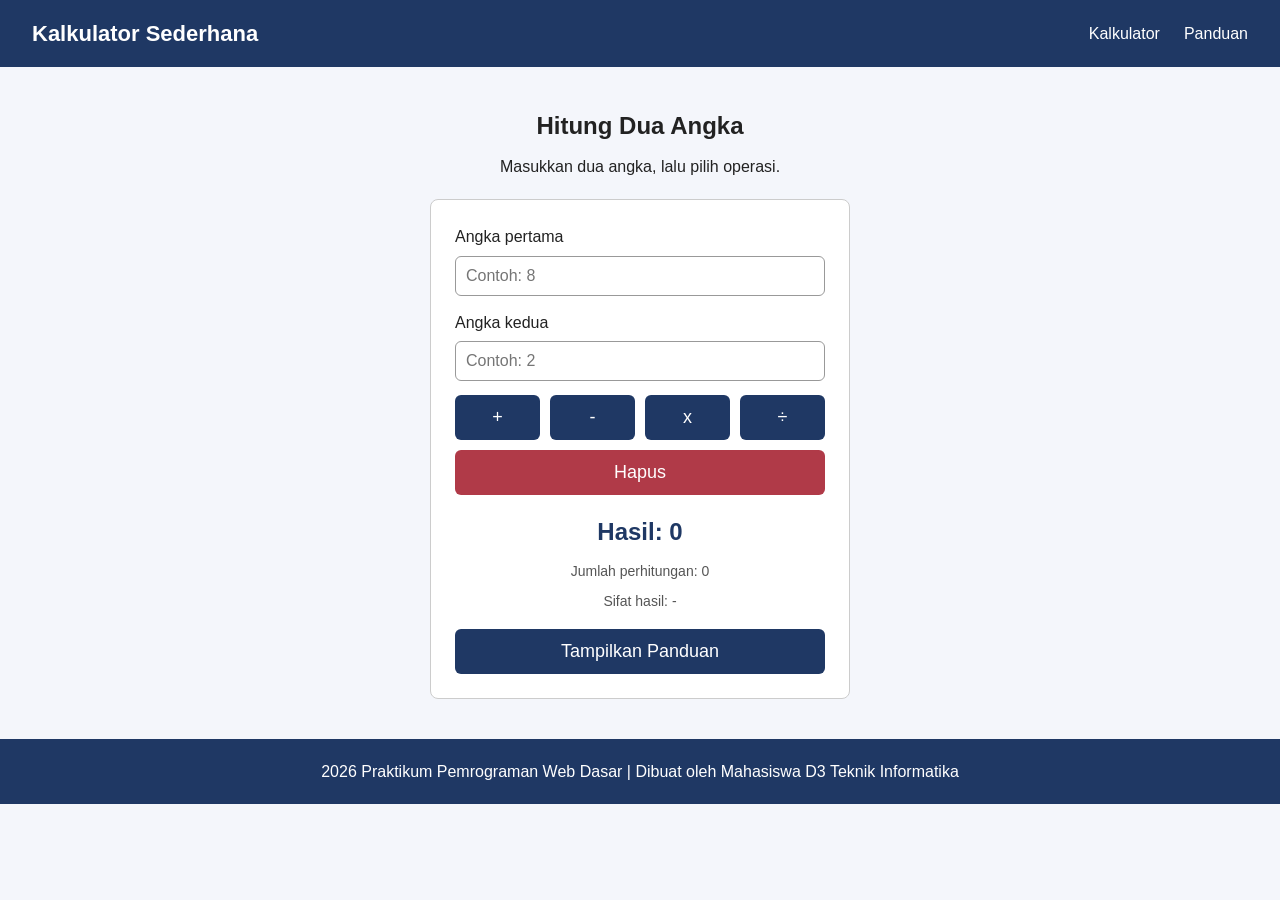
==== index.html @ 578892a5 "first commit" ====
<!--
NAMA: DAFFA RADHITYA PUTRA PRATAMA
NPM: 250302008
Kelas: TI-2A
-->
<!doctype html>
<html lang="id">
  <head>
    <meta charset="UTF-8" />
    <meta name="viewport" content="width=device-width, initial-scale=1.0" />
    <title>Kalkulator Sederhana</title>
    <link rel="stylesheet" href="style.css" />
  </head>

  <body>
    <!-- Navbar -->
    <header class="navbar">
      <h1 class="logo">Kalkulator Sederhana</h1>
      <nav>
        <ul class="menu">
          <li><a href="#kalkulator">Kalkulator</a></li>
          <li><a href="#panduan">Panduan</a></li>
        </ul>
      </nav>
    </header>

    <!-- Konten utama -->
    <main>
      <!-- Section Kalkulator -->
      <section id="kalkulator" class="kalkulator">
        <h2 id="judul">Hitung Dua Angka</h2>
        <p id="petunjuk">Masukkan dua angka, lalu pilih operasi.</p>

        <!-- Kartu Kalkulator -->
        <article class="kartu">
          <!-- Input angka pertama -->
          <label for="angka-a">Angka pertama</label>
          <input type="number" id="angka-a" placeholder="Contoh: 8" />

          <!-- Input angka kedua -->
          <label for="angka-b">Angka kedua</label>
          <input type="number" id="angka-b" placeholder="Contoh: 2" />

          <!-- Tombol operasi -->
          <div class="tombol-grid">
            <button id="tombol-tambah" type="button">+</button>
            <button id="tombol-kurang" type="button">-</button>
            <button id="tombol-kali" type="button">x</button>
            <button id="tombol-bagi" type="button">÷</button>
          </div>

          <!-- Tombol hapus -->
          <button id="tombol-hapus" class="hapus" type="button">Hapus</button>

          <!-- Hasil perhitungan -->
          <p id="hasil" class="hasil">Hasil: 0</p>

          <!-- Statistik -->
          <p id="statistik">Jumlah perhitungan: 0</p>

          <!-- Sifat hasil -->
          <p id="sifat-hasil">Sifat hasil: -</p>

          <!-- Tombol panduan -->
          <button id="tombol-panduan" type="button">Tampilkan Panduan</button>
        </article>
      </section>

      <!-- Section Panduan -->
      <section id="panduan" style="display: none">
        <h2>Panduan Penggunaan</h2>
        <ol>
          <li>Masukkan angka pertama.</li>
          <li>Masukkan angka kedua.</li>
          <li>Pilih salah satu operasi: tambah, kurang, kali, atau bagi.</li>
          <li>Hasil perhitungan akan ditampilkan pada bagian hasil.</li>
          <li>Statistik jumlah perhitungan akan bertambah setiap kali perhitungan berhasil.</li>
          <li>Gunakan tombol Hapus untuk mengosongkan kedua input.</li>
          <li>Gunakan tombol Tampilkan Panduan untuk melihat atau menyembunyikan panduan.</li>
        </ol>
      </section>
    </main>

    <!-- Footer -->
    <footer>
      <p id="info-pembuat">&copy; 2026 Praktikum Pemrograman Web Dasar</p>
    </footer>

    <!-- JavaScript -->
    <script src="script.js"></script>
  </body>
</html>
---- style.css ----
/*
NAMA: DAFFA RADHITYA PUTRA PRATAMA
NPM: 250302008
Kelas: TI-2A
*/

* {
  margin: 0;
  padding: 0;
  box-sizing: border-box;
}

body {
  font-family: Arial, sans-serif;
  color: #222;
  background-color: #f4f6fb;
  line-height: 1.6;
}

/* ==================== NAVBAR ==================== */

.navbar {
  display: flex;
  justify-content: space-between;
  align-items: center;
  padding: 16px 32px;
  background-color: #1f3864;
  color: white;
}

.logo {
  font-size: 22px;
}

.menu {
  display: flex;
  gap: 24px;
  list-style: none;
}

.menu a {
  color: white;
  text-decoration: none;
}

/* ==================== AREA KALKULATOR ==================== */

.kalkulator {
  display: flex;
  flex-direction: column;
  align-items: center;
  padding: 40px 20px;
  text-align: center;
}

.kalkulator h2 {
  margin-bottom: 8px;
}

/* ==================== KARTU KALKULATOR ==================== */

.kartu {
  width: 100%;
  max-width: 420px;
  margin-top: 20px;
  padding: 24px;
  text-align: left;
  border: 1px solid #ccc;
  border-radius: 8px;
  background-color: white;
}

label {
  display: block;
  margin-bottom: 6px;
}

input {
  width: 100%;
  padding: 10px;
  margin-bottom: 14px;
  border: 1px solid #999;
  border-radius: 6px;
  font-size: 16px;
}

/* ==================== TOMBOL OPERASI ==================== */

.tombol-grid {
  display: grid;
  grid-template-columns: repeat(4, 1fr);
  gap: 10px;
  margin-bottom: 10px;
}

button {
  padding: 12px 16px;
  font-size: 18px;
  background-color: #1f3864;
  color: white;
  border: none;
  border-radius: 6px;
  cursor: pointer;
}

button:hover {
  background-color: #2e5597;
}

/* ==================== TOMBOL HAPUS ==================== */

.hapus {
  width: 100%;
  background-color: #b03a48;
}

.hapus:hover {
  background-color: #8f2e3a;
}

/* ==================== HASIL ==================== */

.hasil {
  margin-top: 18px;
  font-size: 24px;
  font-weight: bold;
  color: #1f3864;
  text-align: center;
}

/* ==================== STATISTIK ==================== */

#statistik,
#sifat-hasil {
  margin-top: 8px;
  text-align: center;
  font-size: 14px;
  color: #555;
}

/* ==================== TOMBOL PANDUAN ==================== */

#tombol-panduan {
  width: 100%;
  margin-top: 16px;
}

/* ==================== PANDUAN ==================== */

#panduan {
  max-width: 700px;
  margin: 0 auto 40px;
  padding: 24px;
  background-color: white;
  border: 1px solid #ccc;
  border-radius: 8px;
}

#panduan h2 {
  margin-bottom: 12px;
  color: #1f3864;
}

#panduan ol {
  padding-left: 24px;
}

#panduan li {
  margin-bottom: 8px;
}

/* ==================== FOOTER ==================== */

footer {
  padding: 20px 32px;
  text-align: center;
  background-color: #1f3864;
  color: white;
}

/* ==================== RESPONSIVE ==================== */

@media (max-width: 480px) {
  .navbar {
    flex-direction: column;
    gap: 12px;
  }

  .kartu {
    padding: 16px;
  }

  .tombol-grid {
    grid-template-columns: repeat(2, 1fr);
  }
}
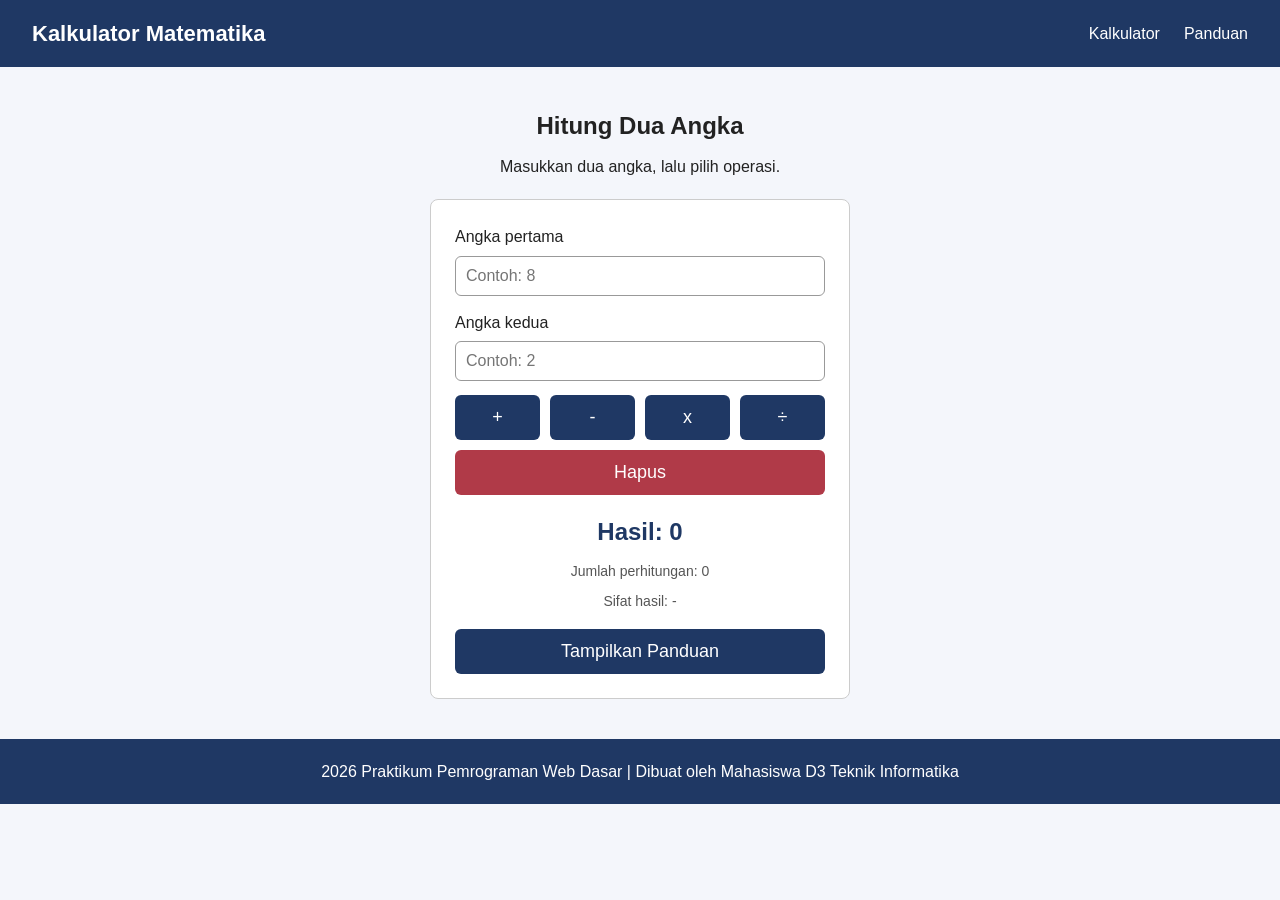
==== commit edee4a3f: "Update index.html" ====
--- a/index.html
+++ b/index.html
@@ -15,7 +15,7 @@
   <body>
     <!-- Navbar -->
     <header class="navbar">
-      <h1 class="logo">Kalkulator Sederhana</h1>
+      <h1 class="logo">Kalkulator Matematika</h1>
       <nav>
         <ul class="menu">
           <li><a href="#kalkulator">Kalkulator</a></li>
@@ -89,4 +89,4 @@
     <!-- JavaScript -->
     <script src="script.js"></script>
   </body>
-</html>+</html>
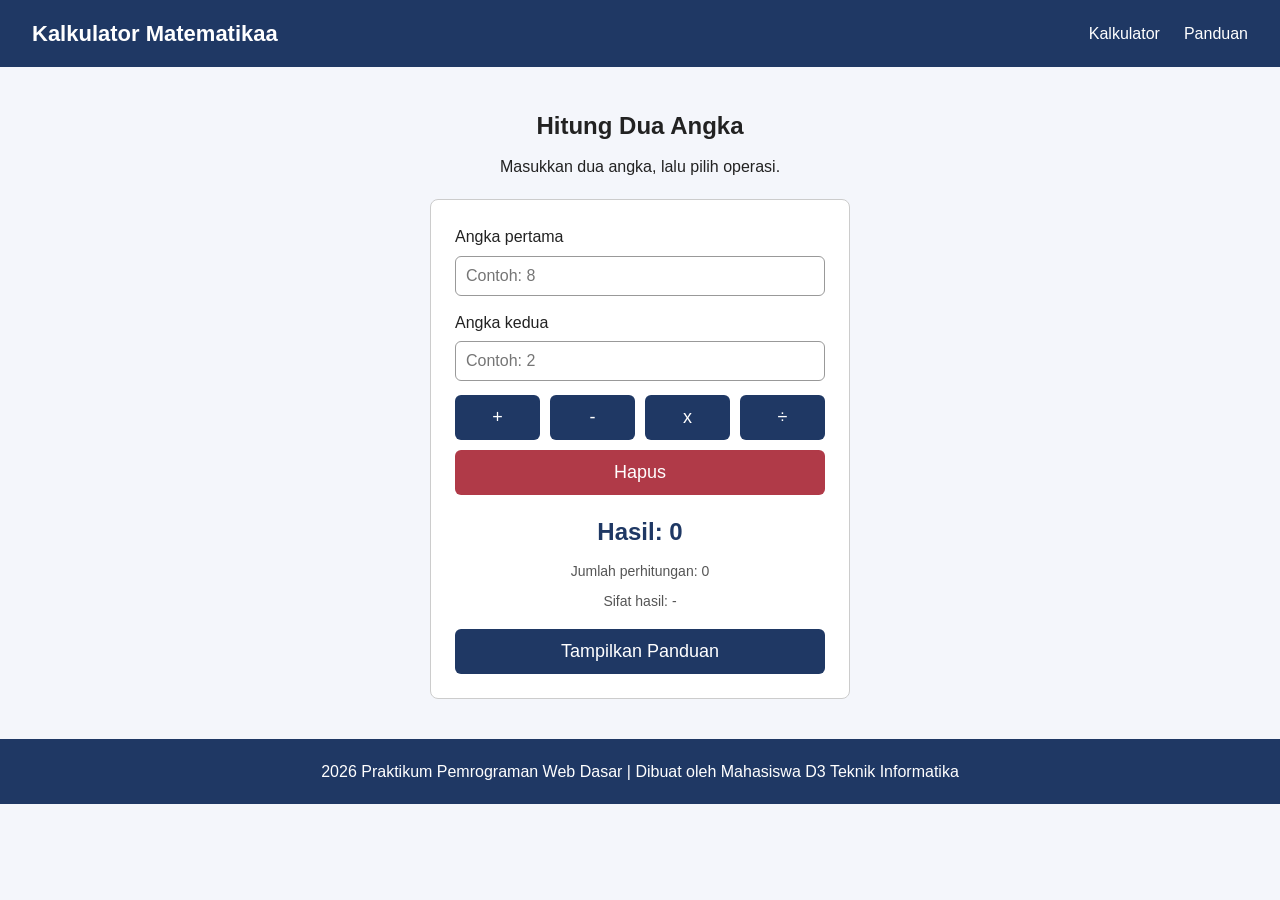
==== commit 2a34b559: "Update index.html mengubah header" ====
--- a/index.html
+++ b/index.html
@@ -15,7 +15,7 @@
   <body>
     <!-- Navbar -->
     <header class="navbar">
-      <h1 class="logo">Kalkulator Matematika</h1>
+      <h1 class="logo">Kalkulator Matematikaa</h1>
       <nav>
         <ul class="menu">
           <li><a href="#kalkulator">Kalkulator</a></li>
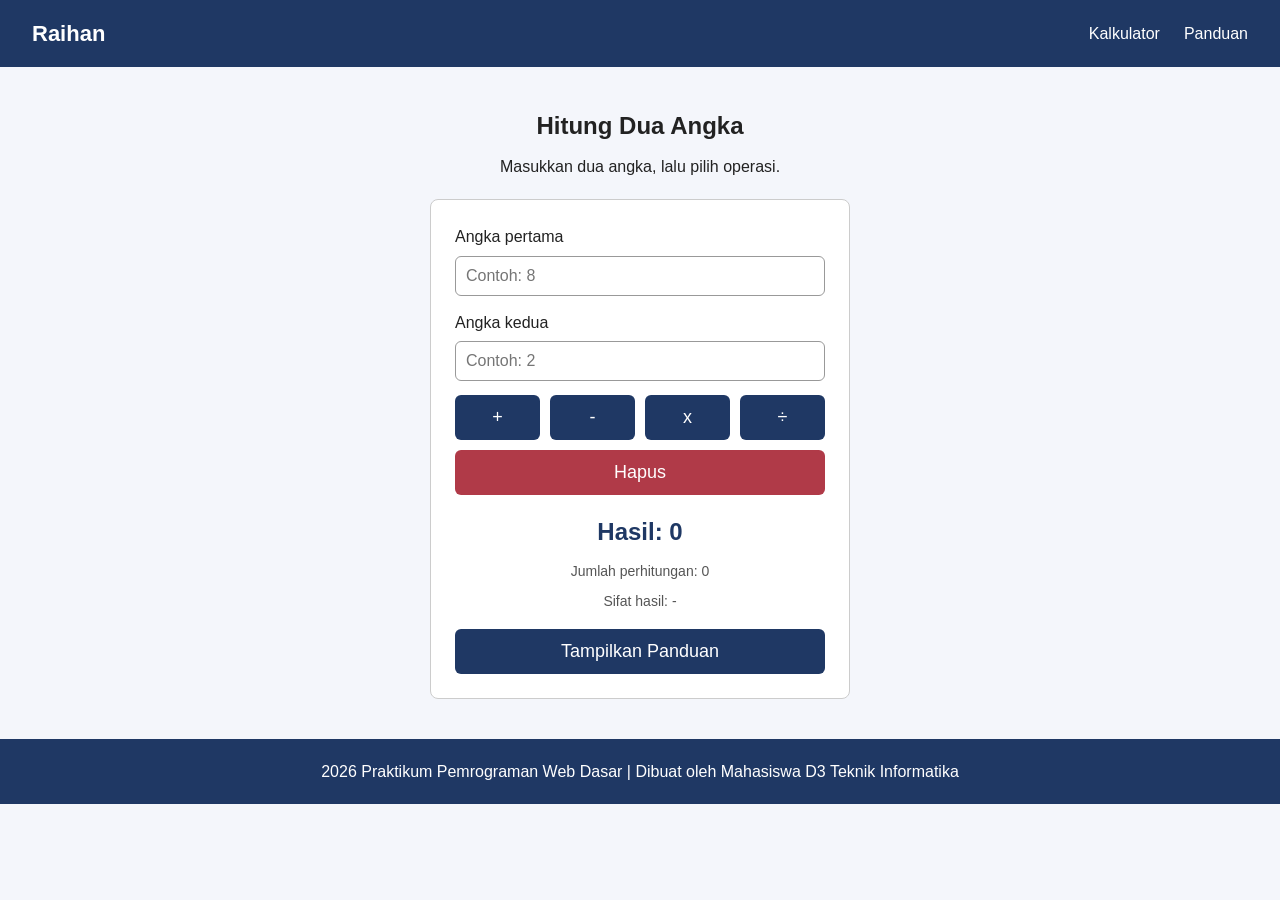
==== commit 5417309d: "nyoba" ====
--- a/index.html
+++ b/index.html
@@ -15,7 +15,7 @@
   <body>
     <!-- Navbar -->
     <header class="navbar">
-      <h1 class="logo">Kalkulator Matematikaa</h1>
+      <h1 class="logo">Raihan</h1>
       <nav>
         <ul class="menu">
           <li><a href="#kalkulator">Kalkulator</a></li>
